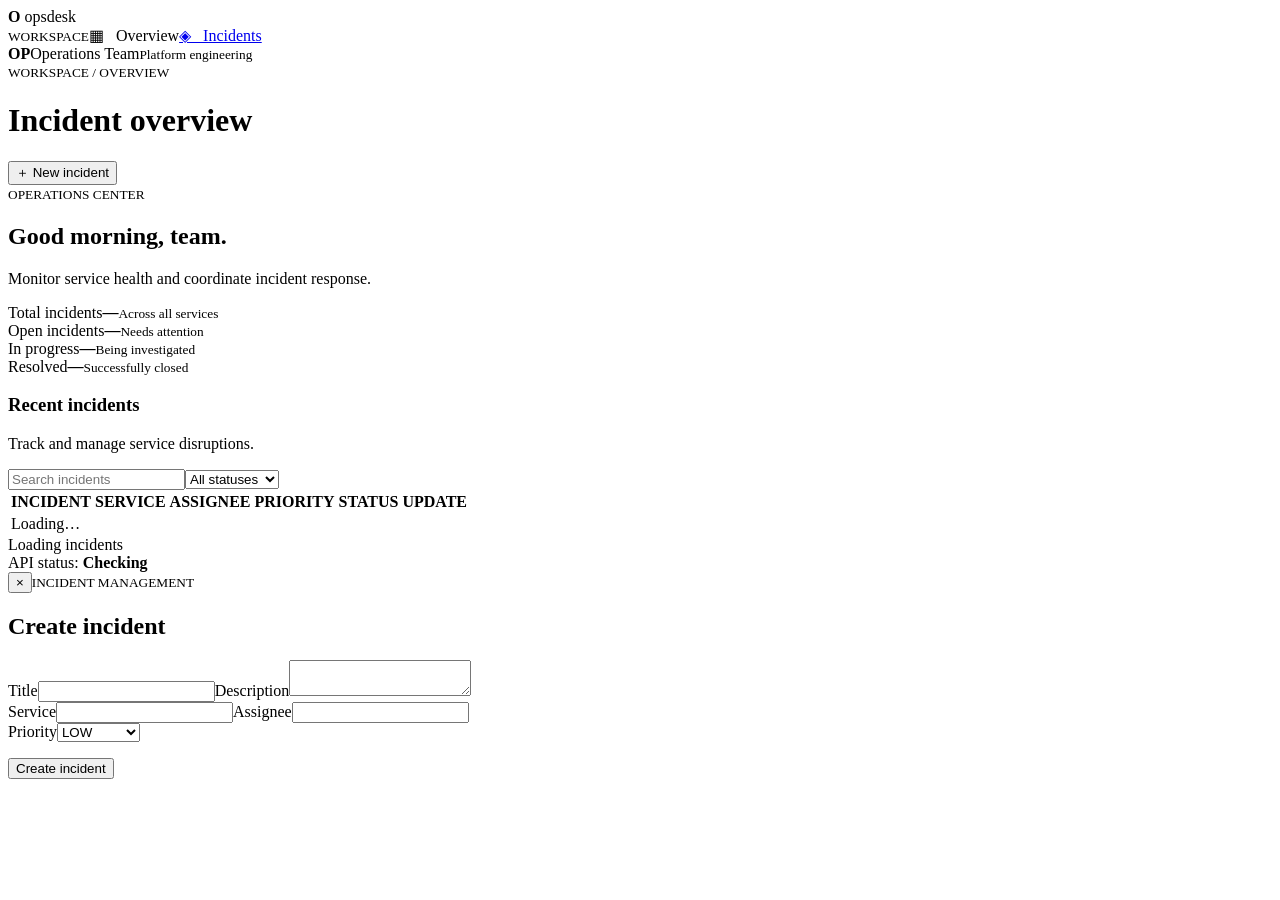
==== java-app/opsdesk-incident-management/src/main/resources/static/index.html @ 6dc4a919 "cicd" ====
<!doctype html>
<html lang="en"><head><meta charset="utf-8"><meta name="viewport" content="width=device-width,initial-scale=1">
<title>OpsDesk | Operations Center</title><link rel="stylesheet" href="/styles.css"></head>
<body>
<aside class="sidebar"><div class="brand"><b>O</b> opsdesk</div><small>WORKSPACE</small><a class="active">▦ &nbsp; Overview</a><a href="#incidents">◈ &nbsp; Incidents</a><div class="profile"><b>OP</b><span>Operations Team<small>Platform engineering</small></span></div></aside>
<main><header><div><small>WORKSPACE / OVERVIEW</small><h1>Incident overview</h1></div><button id="newBtn">＋ New incident</button></header>
<section class="hero"><small>OPERATIONS CENTER</small><h2>Good morning, team.</h2><p>Monitor service health and coordinate incident response.</p></section>
<section class="stats">
<article><span>Total incidents</span><strong id="total">—</strong><small>Across all services</small></article>
<article><span>Open incidents</span><strong id="open">—</strong><small>Needs attention</small></article>
<article><span>In progress</span><strong id="progress">—</strong><small>Being investigated</small></article>
<article><span>Resolved</span><strong id="resolved">—</strong><small>Successfully closed</small></article></section>
<section class="panel" id="incidents"><div class="panelhead"><div><h3>Recent incidents</h3><p>Track and manage service disruptions.</p></div><div><input id="search" placeholder="Search incidents"><select id="filter"><option value="ALL">All statuses</option><option>OPEN</option><option value="IN_PROGRESS">In progress</option><option>RESOLVED</option></select></div></div>
<div class="scroll"><table><thead><tr><th>INCIDENT</th><th>SERVICE</th><th>ASSIGNEE</th><th>PRIORITY</th><th>STATUS</th><th>UPDATE</th></tr></thead><tbody id="rows"><tr><td colspan="6">Loading…</td></tr></tbody></table></div><footer id="count">Loading incidents</footer></section>
<div class="api">API status: <b id="api">Checking</b></div></main>
<div class="shade hidden" id="shade"><form id="form" class="modal"><button type="button" class="x" id="close">×</button><small>INCIDENT MANAGEMENT</small><h2>Create incident</h2>
<label>Title<input name="title" required maxlength="100"></label><label>Description<textarea name="description" required maxlength="1000"></textarea></label>
<div class="two"><label>Service<input name="service" required></label><label>Assignee<input name="assignee" required></label></div>
<label>Priority<select name="priority"><option>LOW</option><option>MEDIUM</option><option>HIGH</option><option>CRITICAL</option></select></label>
<p id="error"></p><button type="submit">Create incident</button></form></div><div id="toast"></div>
<script src="/app.js"></script></body></html>
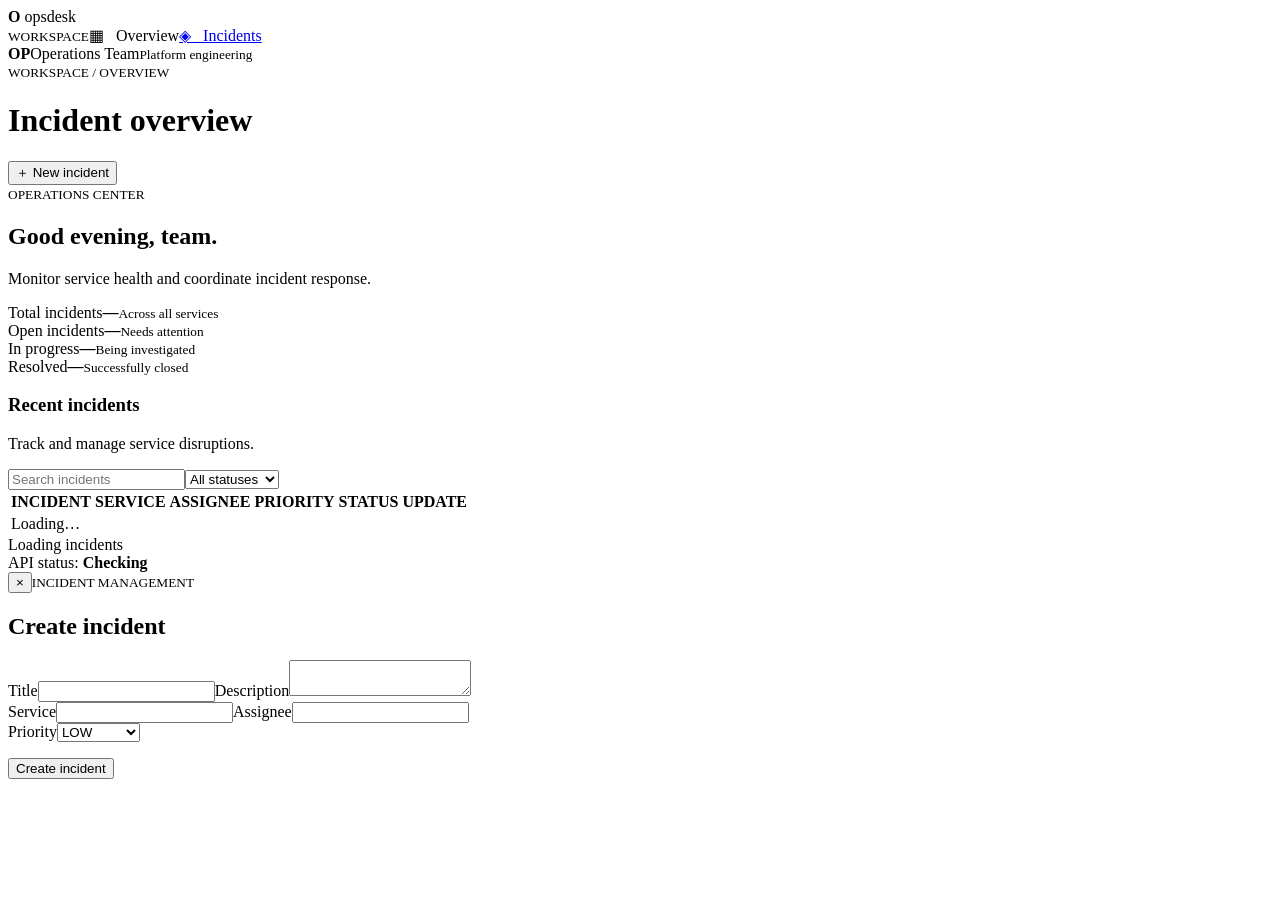
==== commit 626a1a6a: "cicd" ====
--- a/java-app/opsdesk-incident-management/src/main/resources/static/index.html
+++ b/java-app/opsdesk-incident-management/src/main/resources/static/index.html
@@ -4,7 +4,7 @@
 <body>
 <aside class="sidebar"><div class="brand"><b>O</b> opsdesk</div><small>WORKSPACE</small><a class="active">▦ &nbsp; Overview</a><a href="#incidents">◈ &nbsp; Incidents</a><div class="profile"><b>OP</b><span>Operations Team<small>Platform engineering</small></span></div></aside>
 <main><header><div><small>WORKSPACE / OVERVIEW</small><h1>Incident overview</h1></div><button id="newBtn">＋ New incident</button></header>
-<section class="hero"><small>OPERATIONS CENTER</small><h2>Good morning, team.</h2><p>Monitor service health and coordinate incident response.</p></section>
+<section class="hero"><small>OPERATIONS CENTER</small><h2>Good evening, team.</h2><p>Monitor service health and coordinate incident response.</p></section>
 <section class="stats">
 <article><span>Total incidents</span><strong id="total">—</strong><small>Across all services</small></article>
 <article><span>Open incidents</span><strong id="open">—</strong><small>Needs attention</small></article>
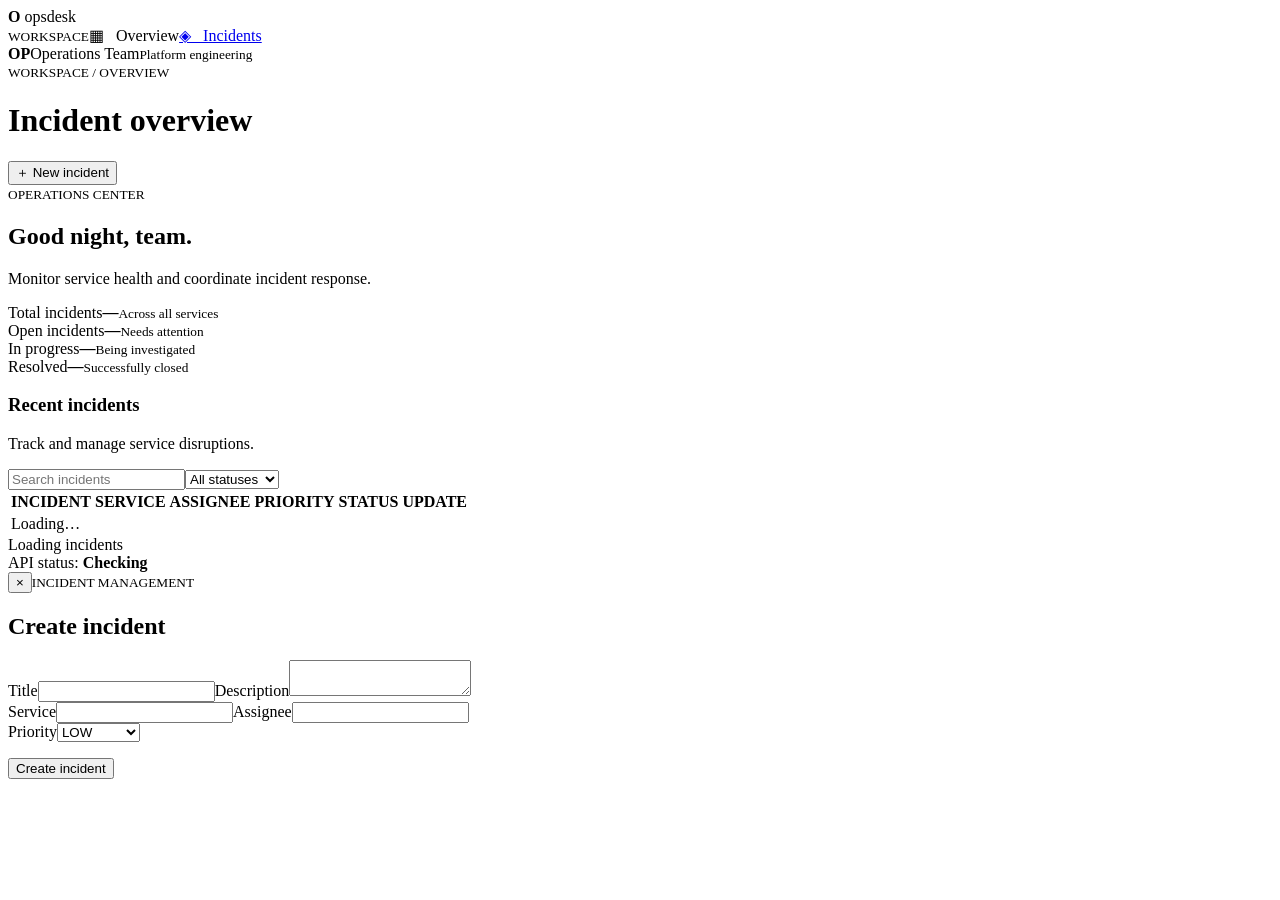
==== commit 73593e64: "cicd" ====
--- a/java-app/opsdesk-incident-management/src/main/resources/static/index.html
+++ b/java-app/opsdesk-incident-management/src/main/resources/static/index.html
@@ -4,7 +4,7 @@
 <body>
 <aside class="sidebar"><div class="brand"><b>O</b> opsdesk</div><small>WORKSPACE</small><a class="active">▦ &nbsp; Overview</a><a href="#incidents">◈ &nbsp; Incidents</a><div class="profile"><b>OP</b><span>Operations Team<small>Platform engineering</small></span></div></aside>
 <main><header><div><small>WORKSPACE / OVERVIEW</small><h1>Incident overview</h1></div><button id="newBtn">＋ New incident</button></header>
-<section class="hero"><small>OPERATIONS CENTER</small><h2>Good evening, team.</h2><p>Monitor service health and coordinate incident response.</p></section>
+<section class="hero"><small>OPERATIONS CENTER</small><h2>Good night, team.</h2><p>Monitor service health and coordinate incident response.</p></section>
 <section class="stats">
 <article><span>Total incidents</span><strong id="total">—</strong><small>Across all services</small></article>
 <article><span>Open incidents</span><strong id="open">—</strong><small>Needs attention</small></article>
